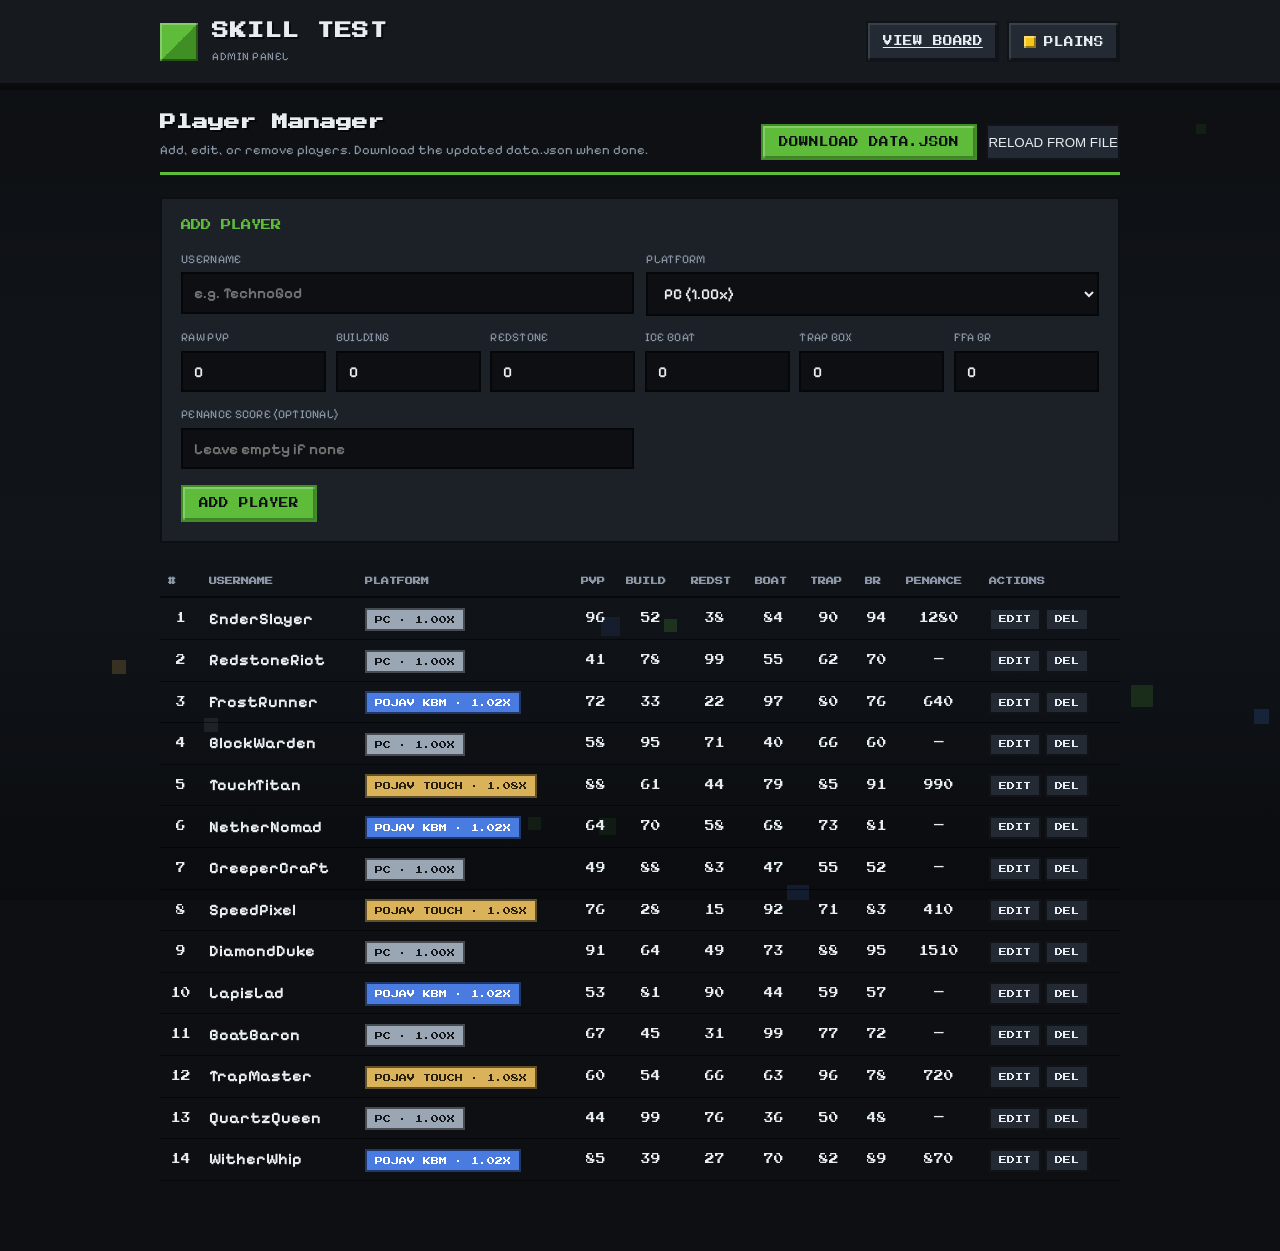
==== admin.html @ 0f064595 "Add secret admin panel for player management Admin page loads existing data.json, shows all players " ====
<!DOCTYPE html>
<html lang="en" data-theme="dark">
<head>
  <meta charset="UTF-8">
  <meta name="viewport" content="width=device-width, initial-scale=1.0">
  <title>Admin — Minecraft Skill Test</title>
  <link rel="preconnect" href="https://fonts.googleapis.com">
  <link rel="preconnect" href="https://fonts.gstatic.com" crossorigin>
  <link href="https://fonts.googleapis.com/css2?family=Press+Start+2P&family=Pixelify+Sans:wght@400;500;600;700&display=swap" rel="stylesheet">
  <link rel="stylesheet" href="./styles.css">
  <style>
    .admin-wrap { position: relative; z-index: 2; padding: 1.5rem 0 3rem; }
    .admin-head { display: flex; align-items: flex-end; justify-content: space-between; gap: 1rem; margin-bottom: 1.4rem; border-bottom: 3px solid var(--grass); padding-bottom: 0.7rem; flex-wrap: wrap; }
    .admin-head h2 { font-family: var(--font-pixel); font-size: 1rem; text-shadow: 2px 2px 0 var(--line-dark); }
    .admin-head p { font-size: 0.82rem; color: var(--text-dim); margin-top: 0.4rem; }
    .admin-actions { display: flex; gap: 0.6rem; flex-wrap: wrap; }
    .btn-grass { background: var(--grass); color: #0d0f12; border: 2px solid var(--grass-dk); font-family: var(--font-pixel); font-size: 0.6rem; padding: 0.7rem 1rem; cursor: pointer; text-transform: uppercase; box-shadow: inset 2px 2px 0 rgba(255,255,255,.25), inset -2px -2px 0 rgba(0,0,0,.3); transition: transform 0.08s ease; }
    .btn-grass:hover { transform: translateY(-1px); }
    .btn-grass:active { transform: translateY(1px); box-shadow: inset 3px 3px 0 rgba(0,0,0,.3); }
    .btn-danger { background: var(--danger); color: #fff; border: 2px solid #b83a2a; }
    .btn-danger:hover { background: #c94433; }
    .btn-ghost { background: var(--slot-2); color: var(--text); border: 2px solid var(--line-dark); }
    .btn-ghost:hover { background: var(--slot); }

    /* Form */
    .form-card { background: var(--slot); border: 2px solid var(--line-dark); padding: 1.2rem; margin-bottom: 1.4rem; }
    .form-title { font-family: var(--font-pixel); font-size: 0.65rem; color: var(--grass); margin-bottom: 1rem; text-transform: uppercase; }
    .form-grid { display: grid; grid-template-columns: 1fr 1fr; gap: 0.8rem; }
    .form-full { grid-column: 1 / -1; }
    .field label { display: block; font-size: 0.75rem; color: var(--text-dim); text-transform: uppercase; letter-spacing: 0.3px; margin-bottom: 0.3rem; }
    .field input, .field select { width: 100%; background: var(--bg); border: 2px solid var(--line-dark); color: var(--text); font-family: var(--font-body); font-size: 0.95rem; font-weight: 600; padding: 0.6rem 0.7rem; }
    .field input:focus, .field select:focus { border-color: var(--grass); outline: none; }
    .field select { cursor: pointer; }
    .form-actions { display: flex; gap: 0.6rem; margin-top: 1rem; }

    /* Skills row */
    .skills-grid { display: grid; grid-template-columns: repeat(6, 1fr); gap: 0.6rem; }
    @media (max-width: 700px) { .skills-grid { grid-template-columns: repeat(3, 1fr); } }
    @media (max-width: 420px) { .skills-grid { grid-template-columns: repeat(2, 1fr); } }

    /* Player table */
    .player-table { width: 100%; border-collapse: collapse; margin-bottom: 1.4rem; }
    .player-table th { font-family: var(--font-pixel); font-size: 0.5rem; text-transform: uppercase; color: var(--text-dim); text-align: left; padding: 0.6rem 0.5rem; border-bottom: 2px solid var(--line-dark); white-space: nowrap; }
    .player-table td { padding: 0.5rem; border-bottom: 1px solid var(--line-dark); vertical-align: middle; }
    .player-table tr:hover td { background: var(--slot-2); }
    .player-table .uname { font-weight: 700; white-space: nowrap; }
    .player-table .score-cell { font-family: var(--font-pixel); font-size: 0.6rem; text-align: center; }
    .player-table .actions-cell { white-space: nowrap; }
    .player-table .actions-cell button { font-family: var(--font-pixel); font-size: 0.5rem; padding: 0.35rem 0.5rem; cursor: pointer; border: 2px solid var(--line-dark); background: var(--slot-2); color: var(--text); margin-right: 0.3rem; }
    .player-table .actions-cell button:hover { background: var(--slot); }
    .player-table .actions-cell button.del:hover { background: var(--danger); color: #fff; border-color: #b83a2a; }

    .empty-msg { text-align: center; color: var(--text-dim); font-family: var(--font-pixel); font-size: 0.65rem; padding: 2rem; }
    .toast { position: fixed; bottom: 1.5rem; right: 1.5rem; background: var(--grass); color: #0d0f12; font-family: var(--font-pixel); font-size: 0.6rem; padding: 0.8rem 1.2rem; border: 2px solid var(--grass-dk); z-index: 100; animation: rise 0.3s ease both; }
  </style>
</head>
<body>
  <canvas id="bg-canvas" aria-hidden="true"></canvas>

  <header class="site-header">
    <div class="container header-inner">
      <div class="brand">
        <span class="brand-block" aria-hidden="true"></span>
        <div class="brand-text">
          <h1>SKILL TEST</h1>
          <p class="brand-sub">Admin Panel</p>
        </div>
      </div>
      <div style="display:flex;gap:0.5rem;">
        <a href="./index.html" class="pixel-btn">VIEW BOARD</a>
        <button id="theme-btn" class="pixel-btn theme-toggle" type="button">
          <span class="theme-icon" aria-hidden="true"></span>
          <span class="theme-label">PLAINS</span>
        </button>
      </div>
    </div>
  </header>

  <main class="container admin-wrap">
    <section class="admin-head">
      <div>
        <h2>Player Manager</h2>
        <p>Add, edit, or remove players. Download the updated data.json when done.</p>
      </div>
      <div class="admin-actions">
        <button id="btn-download" class="btn-grass" type="button">DOWNLOAD DATA.JSON</button>
        <button id="btn-reset" class="btn-ghost" type="button">RELOAD FROM FILE</button>
      </div>
    </section>

    <!-- Add / Edit form -->
    <div class="form-card" id="form-card">
      <div class="form-title" id="form-title">ADD PLAYER</div>
      <form id="player-form" autocomplete="off">
        <input type="hidden" id="edit-index" value="-1">
        <div class="form-grid">
          <div class="field">
            <label for="f-username">Username</label>
            <input type="text" id="f-username" required placeholder="e.g. TechnoGod">
          </div>
          <div class="field">
            <label for="f-platform">Platform</label>
            <select id="f-platform">
              <option value="pc">PC (1.00x)</option>
              <option value="pojav_kbm">Pojav KBM (1.02x)</option>
              <option value="pojav_touch">Pojav Touch (1.08x)</option>
            </select>
          </div>
        </div>
        <div class="skills-grid" style="margin-top:0.8rem;">
          <div class="field"><label for="f-raw_pvp">Raw PvP</label><input type="number" id="f-raw_pvp" min="0" max="100" value="0"></div>
          <div class="field"><label for="f-building">Building</label><input type="number" id="f-building" min="0" max="100" value="0"></div>
          <div class="field"><label for="f-redstone">Redstone</label><input type="number" id="f-redstone" min="0" max="100" value="0"></div>
          <div class="field"><label for="f-ice_boat">Ice Boat</label><input type="number" id="f-ice_boat" min="0" max="100" value="0"></div>
          <div class="field"><label for="f-trap_box">Trap Box</label><input type="number" id="f-trap_box" min="0" max="100" value="0"></div>
          <div class="field"><label for="f-ffa_br">FFA BR</label><input type="number" id="f-ffa_br" min="0" max="100" value="0"></div>
        </div>
        <div class="form-grid" style="margin-top:0.8rem;">
          <div class="field">
            <label for="f-penance">Penance Score (optional)</label>
            <input type="number" id="f-penance" min="0" placeholder="Leave empty if none">
          </div>
        </div>
        <div class="form-actions">
          <button type="submit" class="btn-grass" id="form-submit">ADD PLAYER</button>
          <button type="button" class="btn-ghost" id="form-cancel" style="display:none;">CANCEL EDIT</button>
        </div>
      </form>
    </div>

    <!-- Player table -->
    <div style="overflow-x:auto;">
      <table class="player-table" id="player-table">
        <thead>
          <tr>
            <th>#</th><th>Username</th><th>Platform</th>
            <th>PvP</th><th>Build</th><th>Redst</th>
            <th>Boat</th><th>Trap</th><th>BR</th>
            <th>Penance</th><th>Actions</th>
          </tr>
        </thead>
        <tbody id="table-body"></tbody>
      </table>
    </div>
    <p class="empty-msg" id="empty-msg" hidden>No players yet. Add one above.</p>
  </main>

  <script src="./admin.js"></script>
</body>
</html>
---- styles.css ----
/* ============================================================
   Minecraft Skill Test — in-game UI world
   Right angles only. Beveled slots. Grass-green accent.
   ============================================================ */

:root {
  --bg: #0d0f12;
  --bg-grad: #0d0f12 0%, #11151a 60%, #0a0c0f 100%;
  --panel: #161a1f;
  --slot: #1c2128;
  --slot-2: #232a33;
  --line-light: rgba(255, 255, 255, 0.10);
  --line-dark: rgba(0, 0, 0, 0.55);
  --text: #e8edf2;
  --text-dim: #8b97a6;
  --grass: #5fbb3a;
  --grass-dk: #3f8f24;
  --gold: #f5c518;
  --silver: #c7d0db;
  --bronze: #cd7f32;
  --lapis: #4a7be0;
  --sand: #d9b25a;
  --stone: #9aa6b4;
  --danger: #e0533d;
  --shadow: 0 10px 30px rgba(0, 0, 0, 0.45);
  --font-pixel: "Press Start 2P", monospace;
  --font-body: "Pixelify Sans", "Inter", system-ui, -apple-system, sans-serif;
}

[data-theme="light"] {
  --bg: #d7e0cd;
  --bg-grad: #d7e0cd 0%, #e7ecdf 55%, #cdd8c1 100%;
  --panel: #eef2ea;
  --slot: #ffffff;
  --slot-2: #f3f6ef;
  --line-light: rgba(255, 255, 255, 0.9);
  --line-dark: rgba(70, 90, 60, 0.35);
  --text: #1c241c;
  --text-dim: #5c6b54;
  --grass: #3f8f24;
  --grass-dk: #2f6e1a;
  --shadow: 0 10px 30px rgba(60, 80, 50, 0.25);
}

* { margin: 0; padding: 0; box-sizing: border-box; border-radius: 0 !important; }

html { scroll-behavior: smooth; }

body {
  font-family: var(--font-body);
  background: var(--bg);
  background-image: linear-gradient(var(--bg-grad));
  background-attachment: fixed;
  color: var(--text);
  min-height: 100vh;
  line-height: 1.5;
  -webkit-font-smoothing: antialiased;
  overflow-x: hidden;
}

#bg-canvas {
  position: fixed;
  inset: 0;
  width: 100%;
  height: 100%;
  z-index: 0;
  pointer-events: none;
  opacity: 0.5;
}

.container { width: min(960px, 92vw); margin: 0 auto; }

/* ---------- Bevel helper (Minecraft slot look) ---------- */
.bevel,
.pixel-btn,
.cat-tab,
.rank-row,
.search-wrap,
.modal-window,
.stat-cell {
  box-shadow:
    inset 2px 2px 0 var(--line-light),
    inset -2px -2px 0 var(--line-dark);
}

/* ---------- Header ---------- */
.site-header {
  position: relative;
  z-index: 2;
  background: var(--panel);
  border-bottom: 3px solid var(--line-dark);
  box-shadow: 0 4px 0 rgba(0, 0, 0, 0.35);
}
.header-inner {
  display: flex;
  align-items: center;
  justify-content: space-between;
  padding: 1.1rem 0;
  gap: 1rem;
}
.brand { display: flex; align-items: center; gap: 0.9rem; }
.brand-block {
  width: 38px; height: 38px;
  background:
    linear-gradient(135deg, var(--grass) 0 50%, var(--grass-dk) 50% 100%);
  box-shadow: inset 2px 2px 0 rgba(255,255,255,.25), inset -2px -2px 0 rgba(0,0,0,.4);
  animation: bob 3.2s ease-in-out infinite;
}
@keyframes bob { 0%,100% { transform: translateY(0); } 50% { transform: translateY(-4px); } }
.brand-text h1 {
  font-family: var(--font-pixel);
  font-size: 1.05rem;
  letter-spacing: 0.5px;
  color: var(--text);
  text-shadow: 2px 2px 0 var(--line-dark);
}
.brand-sub {
  font-size: 0.72rem;
  color: var(--text-dim);
  letter-spacing: 0.5px;
  margin-top: 0.35rem;
  text-transform: uppercase;
}

/* ---------- Pixel buttons ---------- */
.pixel-btn {
  font-family: var(--font-pixel);
  font-size: 0.6rem;
  color: var(--text);
  background: var(--slot-2);
  border: 2px solid var(--line-dark);
  padding: 0.7rem 0.9rem;
  cursor: pointer;
  display: inline-flex;
  align-items: center;
  gap: 0.5rem;
  text-transform: uppercase;
  transition: transform 0.08s ease, background 0.15s ease;
}
.pixel-btn:hover { background: var(--slot); transform: translateY(-1px); }
.pixel-btn:active { transform: translateY(1px); box-shadow: inset 3px 3px 0 var(--line-dark); }
.theme-toggle .theme-icon {
  width: 12px; height: 12px;
  background: var(--gold);
  box-shadow: inset 2px 2px 0 rgba(255,255,255,.4), inset -2px -2px 0 rgba(0,0,0,.4);
}
[data-theme="light"] .theme-toggle .theme-icon { background: #f2c94c; border-radius: 50% !important; }

/* ---------- Category nav ---------- */
.cat-nav {
  position: relative;
  z-index: 2;
  background: var(--panel);
  border-bottom: 2px solid var(--line-dark);
}
.cat-scroll {
  display: flex;
  gap: 0.5rem;
  overflow-x: auto;
  padding: 0.7rem 0;
  scrollbar-width: thin;
}
.cat-tab {
  flex: 0 0 auto;
  font-family: var(--font-pixel);
  font-size: 0.55rem;
  letter-spacing: 0.3px;
  color: var(--text-dim);
  background: var(--slot);
  border: 2px solid var(--line-dark);
  padding: 0.7rem 0.8rem;
  cursor: pointer;
  white-space: nowrap;
  text-transform: uppercase;
  transition: color 0.12s ease, background 0.12s ease, transform 0.08s ease;
}
.cat-tab:hover { color: var(--text); transform: translateY(-1px); }
.cat-tab.active {
  color: #0d0f12;
  background: var(--grass);
  border-color: var(--grass-dk);
  text-shadow: none;
}
[data-theme="light"] .cat-tab.active { color: #fff; }

/* ---------- Main ---------- */
.main { position: relative; z-index: 2; padding: 1.8rem 0 3rem; }
.board-head {
  display: flex;
  align-items: flex-end;
  justify-content: space-between;
  gap: 1rem;
  margin-bottom: 1.1rem;
  border-bottom: 3px solid var(--grass);
  padding-bottom: 0.7rem;
}
.board-head h2 {
  font-family: var(--font-pixel);
  font-size: 1.1rem;
  color: var(--text);
  text-shadow: 2px 2px 0 var(--line-dark);
}
.view-desc { font-size: 0.8rem; color: var(--text-dim); margin-top: 0.5rem; max-width: 60ch; }
.count-pill {
  font-family: var(--font-pixel);
  font-size: 0.6rem;
  background: var(--slot);
  border: 2px solid var(--line-dark);
  padding: 0.6rem 0.8rem;
  color: var(--grass);
  white-space: nowrap;
}

/* ---------- Search ---------- */
.search-wrap {
  position: relative;
  background: var(--slot);
  border: 2px solid var(--line-dark);
  margin-bottom: 1.4rem;
  display: flex;
  align-items: center;
}
.search-icon {
  width: 16px; height: 16px;
  margin-left: 1rem;
  background: var(--text-dim);
  clip-path: polygon(0 0, 70% 0, 100% 30%, 100% 100%, 70% 100%, 0 70%);
  flex: 0 0 auto;
}
#search-input {
  flex: 1;
  background: transparent;
  border: none;
  outline: none;
  color: var(--text);
  font-family: var(--font-body);
  font-size: 1rem;
  font-weight: 600;
  padding: 0.95rem 1rem;
}
#search-input::placeholder { color: var(--text-dim); font-weight: 500; }

/* ---------- Rank list ---------- */
.rank-list { list-style: none; display: flex; flex-direction: column; gap: 0.6rem; }
.rank-row {
  display: grid;
  grid-template-columns: 56px 48px 1fr auto;
  align-items: center;
  gap: 0.9rem;
  background: var(--slot);
  border: 2px solid var(--line-dark);
  padding: 0.7rem 0.9rem;
  cursor: pointer;
  transition: transform 0.1s ease, border-color 0.12s ease, background 0.12s ease;
  animation: rise 0.4s cubic-bezier(0.16, 1, 0.3, 1) both;
}
@keyframes rise {
  from { opacity: 0; transform: translateY(14px); }
  to { opacity: 1; transform: translateY(0); }
}
.rank-row:hover { transform: translateY(-2px); border-color: var(--grass); background: var(--slot-2); }
.rank-row:focus-visible { outline: 3px solid var(--grass); outline-offset: 2px; }

.rank-num {
  font-family: var(--font-pixel);
  font-size: 0.85rem;
  text-align: center;
  color: var(--text-dim);
}
.rank-row.top1 .rank-num { color: var(--gold); }
.rank-row.top2 .rank-num { color: var(--silver); }
.rank-row.top3 .rank-num { color: var(--bronze); }
.rank-row.top1, .rank-row.top2, .rank-row.top3 {
  border-color: currentColor;
}
.rank-row.top1 { border-color: var(--gold); }
.rank-row.top2 { border-color: var(--silver); }
.rank-row.top3 { border-color: var(--bronze); }

.avatar {
  width: 48px; height: 48px;
  background: var(--slot-2);
  border: 2px solid var(--line-dark);
  object-fit: cover;
  image-rendering: pixelated;
}
.avatar-fallback {
  display: flex; align-items: center; justify-content: center;
  font-family: var(--font-pixel); font-size: 0.7rem; color: var(--text);
}

.player-main { min-width: 0; }
.player-name {
  font-weight: 800;
  font-size: 1.05rem;
  letter-spacing: 0.2px;
  white-space: nowrap; overflow: hidden; text-overflow: ellipsis;
}
.player-sub { display: flex; align-items: center; gap: 0.5rem; margin-top: 0.3rem; }

/* XP-bar score */
.score-wrap { display: flex; align-items: center; gap: 0.7rem; }
.xp-track {
  width: 130px; height: 14px;
  background: var(--line-dark);
  border: 2px solid #000;
  box-shadow: inset 1px 1px 0 rgba(0,0,0,.6);
  overflow: hidden;
}
.xp-fill {
  height: 100%;
  width: 100%;
  transform: scaleX(0);
  transform-origin: left center;
  background: linear-gradient(180deg, var(--grass) 0%, var(--grass-dk) 100%);
  box-shadow: inset 0 2px 0 rgba(255,255,255,.25);
  transition: transform 0.6s cubic-bezier(0.16, 1, 0.3, 1);
}
.score-num {
  font-family: var(--font-pixel);
  font-size: 0.8rem;
  color: var(--text);
  min-width: 42px;
  text-align: right;
}

/* ---------- Badges ---------- */
.badge {
  font-family: var(--font-pixel);
  font-size: 0.5rem;
  padding: 0.35rem 0.5rem;
  border: 2px solid var(--line-dark);
  text-transform: uppercase;
  white-space: nowrap;
}
.badge-pc { background: var(--stone); color: #11151a; }
.badge-kbm { background: var(--lapis); color: #fff; }
.badge-touch { background: var(--sand); color: #2a200a; }

/* ---------- Empty ---------- */
.empty-state {
  text-align: center;
  color: var(--text-dim);
  font-family: var(--font-pixel);
  font-size: 0.7rem;
  padding: 3rem 1rem;
}

/* ---------- Footer ---------- */
.site-footer {
  position: relative; z-index: 2;
  background: var(--panel);
  border-top: 3px solid var(--line-dark);
  margin-top: 2rem;
  padding: 1.4rem 0;
}
.footer-inner { display: flex; flex-direction: column; gap: 0.8rem; }
.legend { display: flex; flex-wrap: wrap; align-items: center; gap: 0.6rem; }
.legend-title { font-family: var(--font-pixel); font-size: 0.55rem; color: var(--text-dim); margin-right: 0.3rem; }
.footer-note { font-size: 0.78rem; color: var(--text-dim); }

/* ---------- Modal ---------- */
.modal-bg {
  position: fixed; inset: 0;
  background: rgba(0, 0, 0, 0.72);
  display: none;
  align-items: center; justify-content: center;
  z-index: 50; padding: 1rem;
}
.modal-bg.is-open { display: flex; animation: fade 0.2s ease both; }
@keyframes fade { from { opacity: 0; } to { opacity: 1; } }
.modal-window {
  width: min(520px, 94vw);
  background: var(--panel);
  border: 3px solid var(--line-dark);
  padding: 1.4rem;
  animation: pop 0.25s cubic-bezier(0.16, 1, 0.3, 1) both;
}
@keyframes pop { from { transform: scale(0.94); opacity: 0; } to { transform: scale(1); opacity: 1; } }
.modal-header { display: flex; align-items: center; justify-content: space-between; gap: 1rem; margin-bottom: 1.2rem; }
.modal-id { display: flex; align-items: center; gap: 0.8rem; }
.modal-head { width: 48px; height: 48px; border: 2px solid var(--line-dark); image-rendering: pixelated; background: var(--slot-2); }
.modal-header h3 { font-family: var(--font-pixel); font-size: 0.85rem; color: var(--text); margin-bottom: 0.4rem; }
.modal-close { padding: 0.5rem 0.7rem; font-size: 0.7rem; }
.modal-overall {
  display: flex; align-items: baseline; justify-content: space-between;
  background: var(--slot); border: 2px solid var(--line-dark);
  padding: 0.9rem 1rem; margin-bottom: 1.1rem;
}
.modal-overall-label { font-family: var(--font-pixel); font-size: 0.6rem; color: var(--text-dim); }
.modal-overall-val { font-family: var(--font-pixel); font-size: 1.4rem; color: var(--grass); }
.stat-grid { display: grid; grid-template-columns: 1fr 1fr; gap: 0.7rem; }
.stat-cell { background: var(--slot); border: 2px solid var(--line-dark); padding: 0.7rem 0.8rem; }
.stat-name { font-size: 0.72rem; color: var(--text-dim); text-transform: uppercase; letter-spacing: 0.4px; margin-bottom: 0.5rem; }
.stat-bar { height: 10px; background: var(--line-dark); border: 1px solid #000; overflow: hidden; margin-bottom: 0.4rem; }
.stat-bar > span { display: block; height: 100%; background: linear-gradient(180deg, var(--grass), var(--grass-dk)); }
.stat-val { font-family: var(--font-pixel); font-size: 0.7rem; color: var(--text); }
.penance-row {
  display: none; align-items: center; justify-content: space-between;
  margin-top: 1.1rem; padding: 0.9rem 1rem;
  background: linear-gradient(180deg, rgba(224,83,61,.18), rgba(224,83,61,.06));
  border: 2px solid var(--danger);
}
.penance-row.is-visible { display: flex; }
.penance-label { font-family: var(--font-pixel); font-size: 0.6rem; color: var(--danger); }
.penance-val { font-family: var(--font-pixel); font-size: 1rem; color: var(--text); }

/* ---------- Responsive ---------- */
@media (max-width: 620px) {
  .brand-text h1 { font-size: 0.8rem; }
  .brand-sub { display: none; }
  .board-head { flex-direction: column; align-items: flex-start; gap: 0.6rem; }
  .rank-row { grid-template-columns: 40px 40px 1fr; }
  .score-wrap { grid-column: 1 / -1; margin-top: 0.4rem; }
  .xp-track { flex: 1; width: auto; }
  .stat-grid { grid-template-columns: 1fr; }
}

@media (prefers-reduced-motion: reduce) {
  *, *::before, *::after { animation: none !important; transition: none !important; }
}
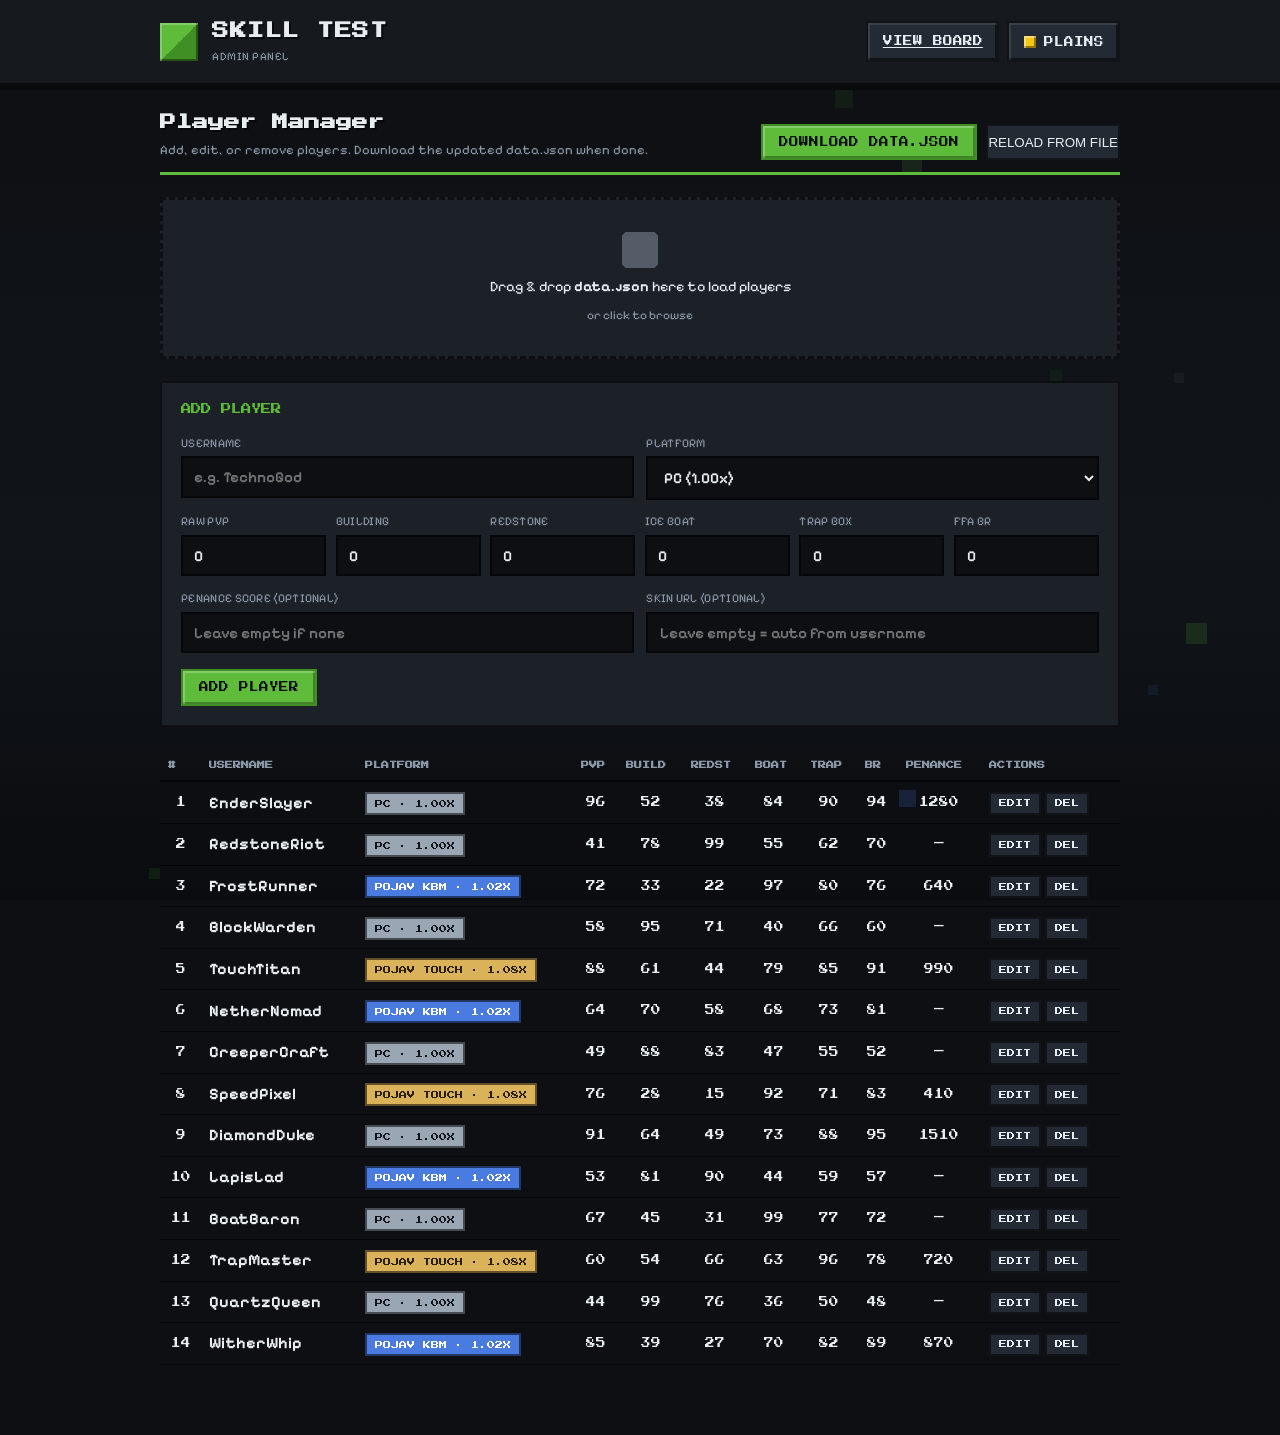
==== commit 048bd540: "Add drag-drop data loading, skin URL field, and avatar caching Admin page: drag-and-drop zone for da" ====
--- a/admin.html
+++ b/admin.html
@@ -52,6 +52,17 @@
 
     .empty-msg { text-align: center; color: var(--text-dim); font-family: var(--font-pixel); font-size: 0.65rem; padding: 2rem; }
     .toast { position: fixed; bottom: 1.5rem; right: 1.5rem; background: var(--grass); color: #0d0f12; font-family: var(--font-pixel); font-size: 0.6rem; padding: 0.8rem 1.2rem; border: 2px solid var(--grass-dk); z-index: 100; animation: rise 0.3s ease both; }
+
+    /* Drop zone */
+    .drop-zone { border: 3px dashed var(--line-dark); background: var(--slot); margin-bottom: 1.4rem; cursor: pointer; transition: border-color 0.2s, background 0.2s; }
+    .drop-zone.over { border-color: var(--grass); background: var(--slot-2); }
+    .drop-inner { display: flex; flex-direction: column; align-items: center; gap: 0.5rem; padding: 2rem 1rem; text-align: center; }
+    .drop-icon { width: 36px; height: 36px; background: var(--text-dim); clip-path: polygon(10% 0, 90% 0, 100% 10%, 100% 90%, 90% 100%, 10% 100%, 0 90%, 0 10%); opacity: 0.5; }
+    .drop-text { font-size: 0.9rem; color: var(--text); margin: 0; }
+    .drop-sub { font-size: 0.75rem; color: var(--text-dim); margin: 0; }
+
+    /* Skin preview in table */
+    .skin-thumb { width: 28px; height: 28px; image-rendering: pixelated; border: 1px solid var(--line-dark); vertical-align: middle; margin-right: 0.3rem; background: var(--slot-2); }
   </style>
 </head>
 <body>
@@ -88,6 +99,16 @@
       </div>
     </section>
 
+    <!-- Drop zone -->
+    <div id="drop-zone" class="drop-zone">
+      <div class="drop-inner">
+        <span class="drop-icon" aria-hidden="true"></span>
+        <p class="drop-text">Drag & drop <strong>data.json</strong> here to load players</p>
+        <p class="drop-sub">or click to browse</p>
+        <input type="file" id="file-input" accept=".json" hidden>
+      </div>
+    </div>
+
     <!-- Add / Edit form -->
     <div class="form-card" id="form-card">
       <div class="form-title" id="form-title">ADD PLAYER</div>
@@ -120,6 +141,10 @@
             <label for="f-penance">Penance Score (optional)</label>
             <input type="number" id="f-penance" min="0" placeholder="Leave empty if none">
           </div>
+          <div class="field">
+            <label for="f-skin">Skin URL (optional)</label>
+            <input type="url" id="f-skin" placeholder="Leave empty = auto from username">
+          </div>
         </div>
         <div class="form-actions">
           <button type="submit" class="btn-grass" id="form-submit">ADD PLAYER</button>
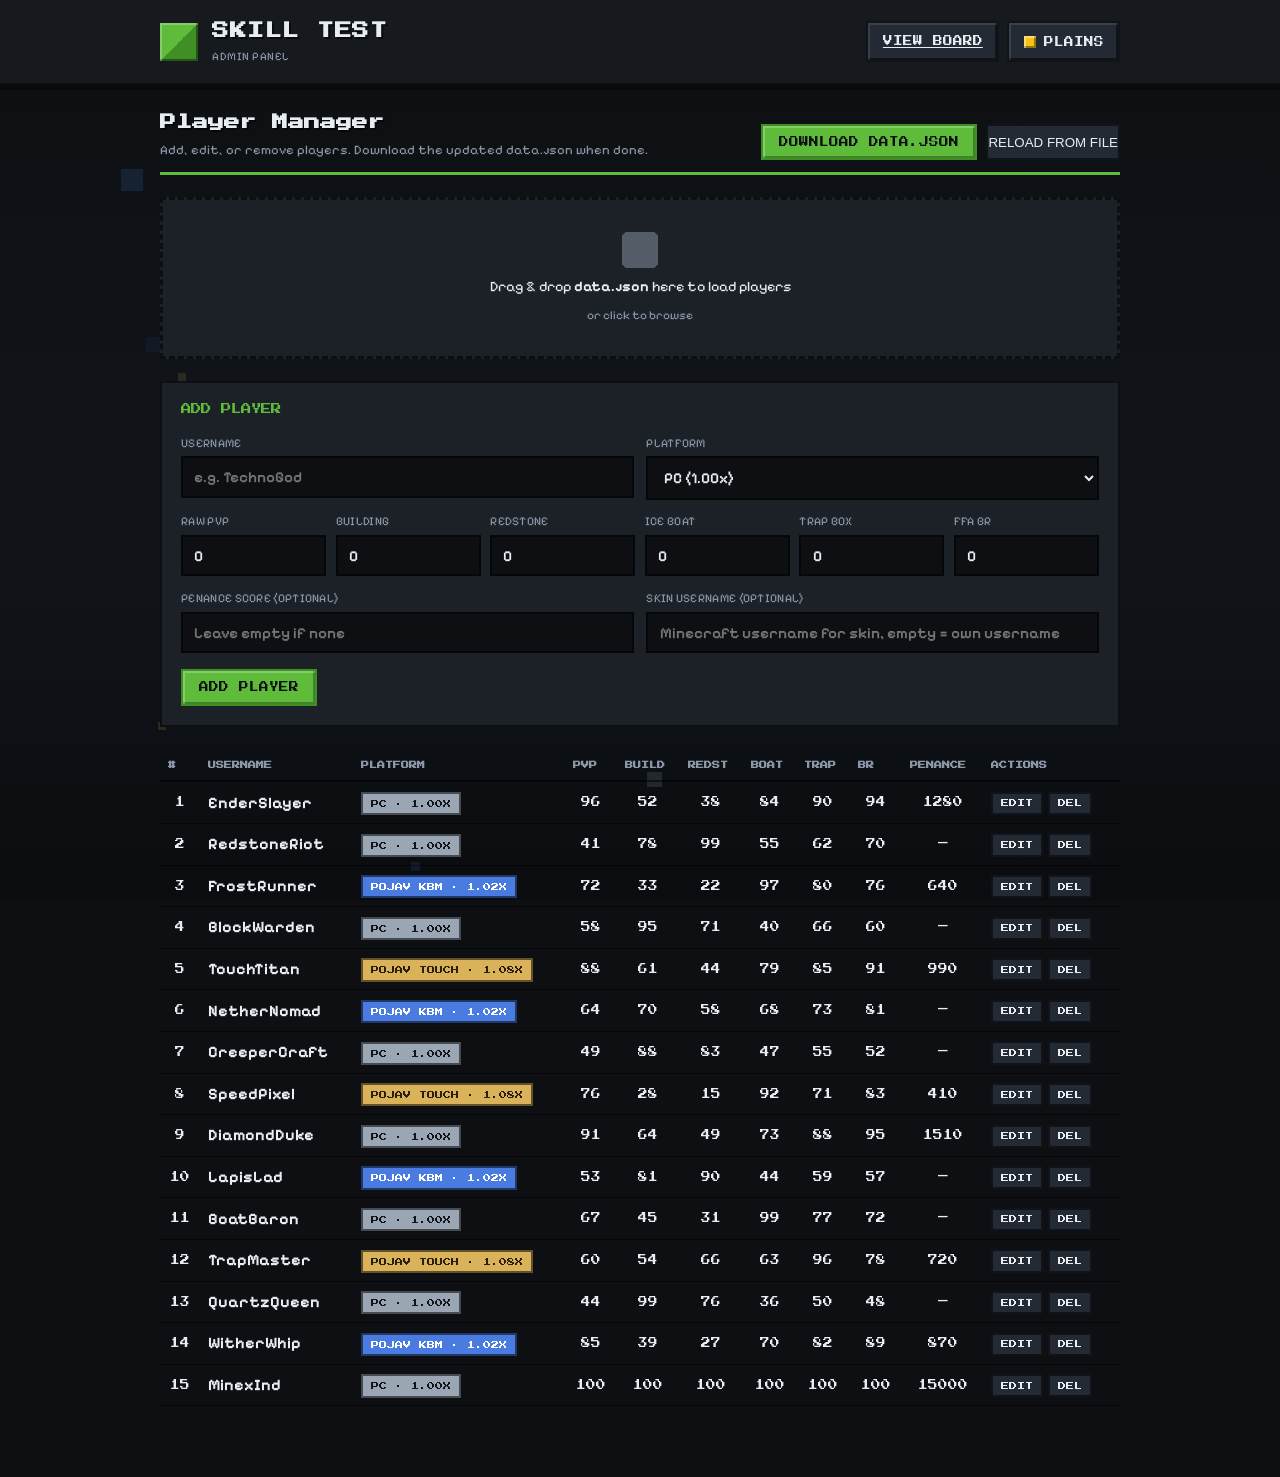
==== commit 6620ffdb: "Fix skin field to use Minecraft username, add cache-busting Skin field now takes a Minecraft usernam" ====
--- a/admin.html
+++ b/admin.html
@@ -142,8 +142,8 @@
             <input type="number" id="f-penance" min="0" placeholder="Leave empty if none">
           </div>
           <div class="field">
-            <label for="f-skin">Skin URL (optional)</label>
-            <input type="url" id="f-skin" placeholder="Leave empty = auto from username">
+            <label for="f-skin">Skin Username (optional)</label>
+            <input type="text" id="f-skin" placeholder="Minecraft username for skin, empty = own username">
           </div>
         </div>
         <div class="form-actions">
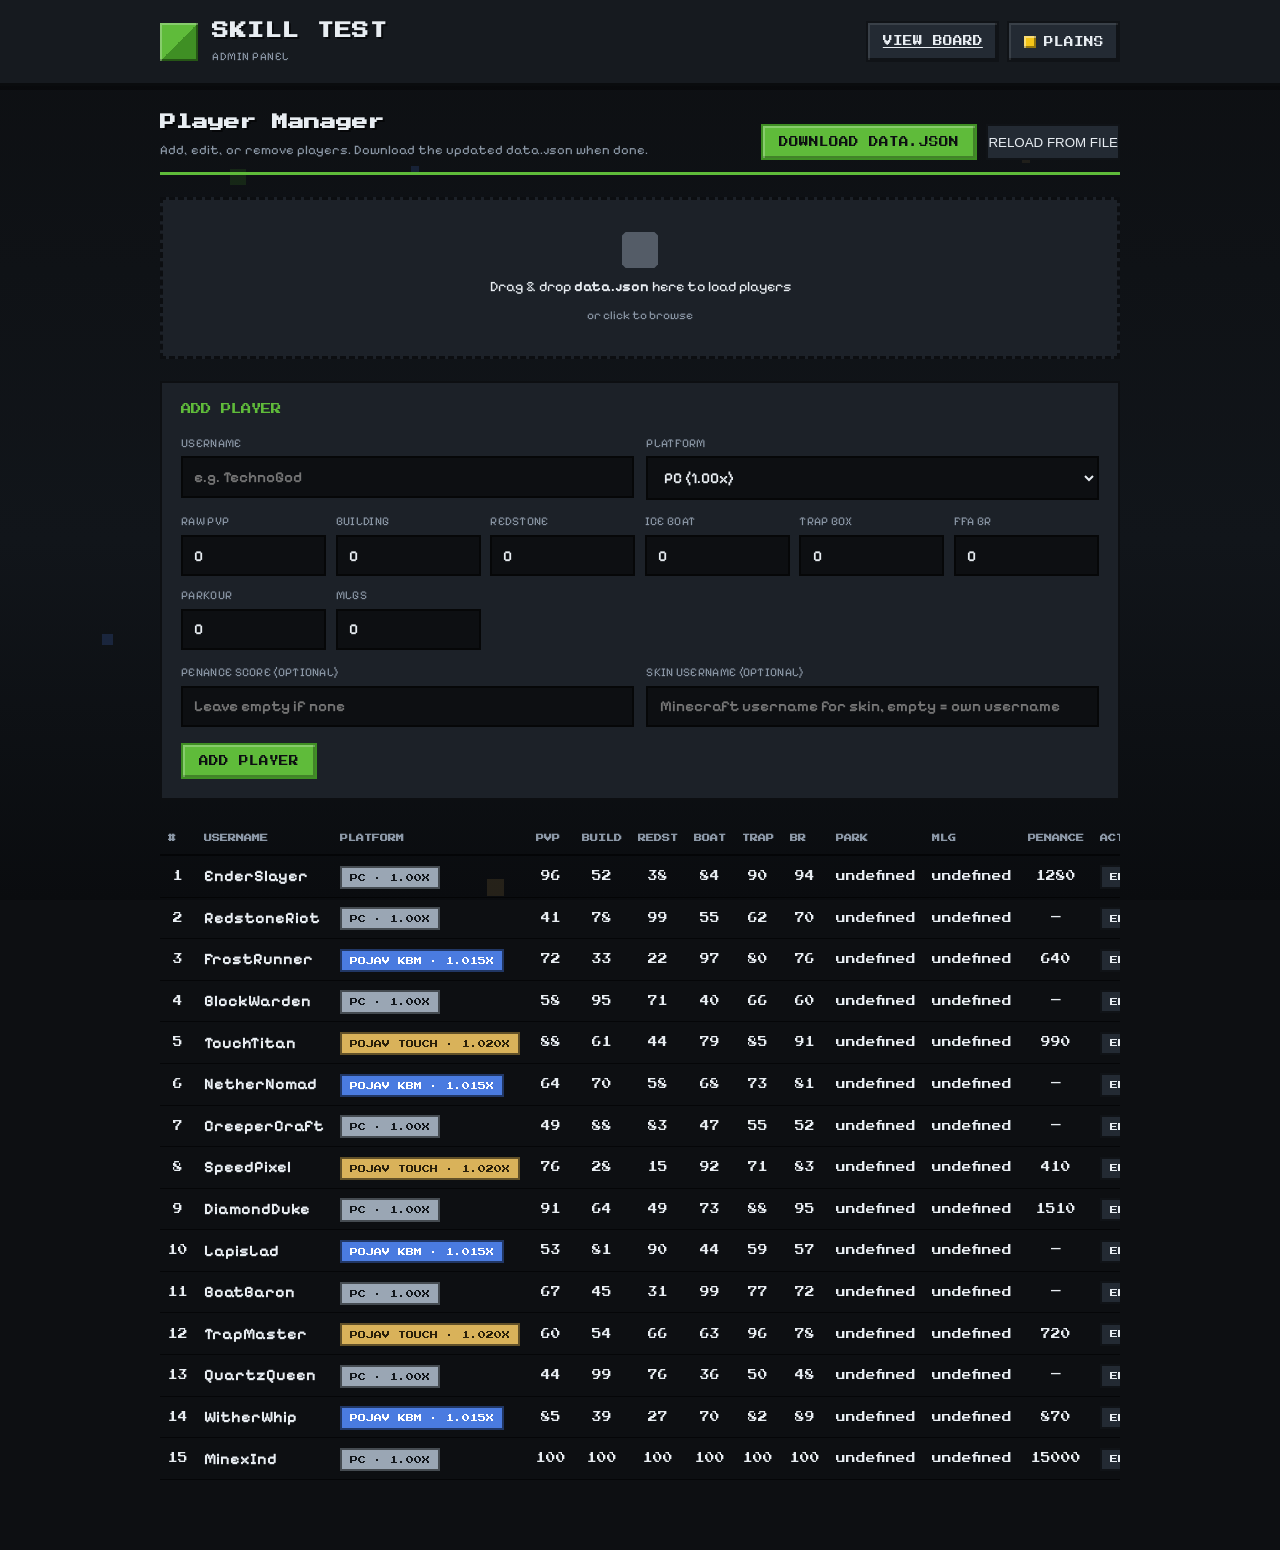
==== commit 165b5e4c: "Update to 8-skill system: add Parkour + MLGs, fix equalization New skills: Parkour (5pts/challenge) " ====
--- a/admin.html
+++ b/admin.html
@@ -129,12 +129,14 @@
           </div>
         </div>
         <div class="skills-grid" style="margin-top:0.8rem;">
-          <div class="field"><label for="f-raw_pvp">Raw PvP</label><input type="number" id="f-raw_pvp" min="0" max="100" value="0"></div>
+          <div class="field"><label for="f-raw_pvp">Raw PvP</label><input type="number" id="f-raw_pvp" min="0" value="0"></div>
           <div class="field"><label for="f-building">Building</label><input type="number" id="f-building" min="0" max="100" value="0"></div>
-          <div class="field"><label for="f-redstone">Redstone</label><input type="number" id="f-redstone" min="0" max="100" value="0"></div>
-          <div class="field"><label for="f-ice_boat">Ice Boat</label><input type="number" id="f-ice_boat" min="0" max="100" value="0"></div>
+          <div class="field"><label for="f-redstone">Redstone</label><input type="number" id="f-redstone" min="0" max="20" value="0"></div>
+          <div class="field"><label for="f-ice_boat">Ice Boat</label><input type="number" id="f-ice_boat" min="0" value="0"></div>
           <div class="field"><label for="f-trap_box">Trap Box</label><input type="number" id="f-trap_box" min="0" max="100" value="0"></div>
-          <div class="field"><label for="f-ffa_br">FFA BR</label><input type="number" id="f-ffa_br" min="0" max="100" value="0"></div>
+          <div class="field"><label for="f-ffa_br">FFA BR</label><input type="number" id="f-ffa_br" min="0" value="0"></div>
+          <div class="field"><label for="f-parkour">Parkour</label><input type="number" id="f-parkour" min="0" value="0"></div>
+          <div class="field"><label for="f-mlg">MLGs</label><input type="number" id="f-mlg" min="0" value="0"></div>
         </div>
         <div class="form-grid" style="margin-top:0.8rem;">
           <div class="field">
@@ -161,7 +163,7 @@
             <th>#</th><th>Username</th><th>Platform</th>
             <th>PvP</th><th>Build</th><th>Redst</th>
             <th>Boat</th><th>Trap</th><th>BR</th>
-            <th>Penance</th><th>Actions</th>
+            <th>Park</th><th>MLG</th><th>Penance</th><th>Actions</th>
           </tr>
         </thead>
         <tbody id="table-body"></tbody>
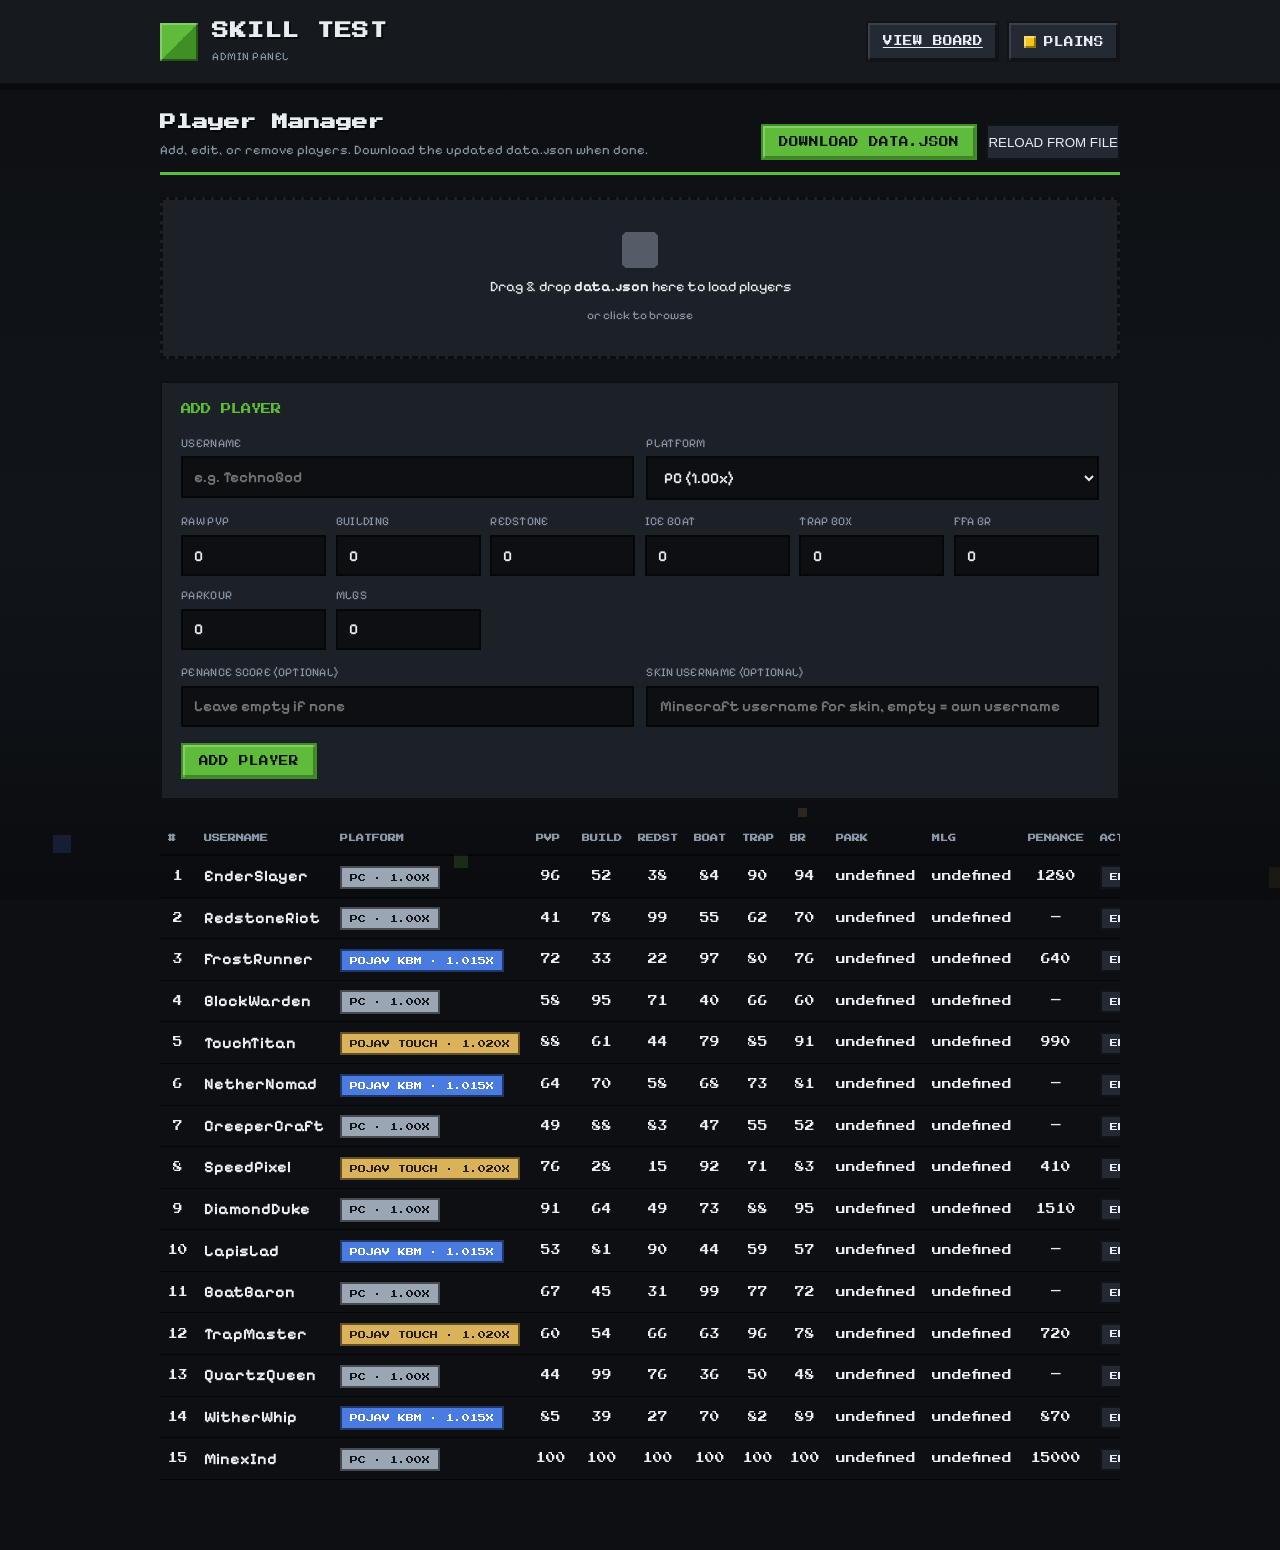
==== commit 0e70930a: "Add cache-busting to CSS link to force browser re-fetch Browser was serving cached old styles.css. A" ====
--- a/admin.html
+++ b/admin.html
@@ -7,7 +7,7 @@
   <link rel="preconnect" href="https://fonts.googleapis.com">
   <link rel="preconnect" href="https://fonts.gstatic.com" crossorigin>
   <link href="https://fonts.googleapis.com/css2?family=Press+Start+2P&family=Pixelify+Sans:wght@400;500;600;700&display=swap" rel="stylesheet">
-  <link rel="stylesheet" href="./styles.css">
+  <link rel="stylesheet" href="./styles.css?v=2">
   <style>
     .admin-wrap { position: relative; z-index: 2; padding: 1.5rem 0 3rem; }
     .admin-head { display: flex; align-items: flex-end; justify-content: space-between; gap: 1rem; margin-bottom: 1.4rem; border-bottom: 3px solid var(--grass); padding-bottom: 0.7rem; flex-wrap: wrap; }
--- a/styles.css
+++ b/styles.css
@@ -151,13 +151,13 @@
   position: relative;
   z-index: 2;
   background: var(--panel);
-  border-bottom: 2px solid var(--line-dark);
+  border-bottom: 3px solid var(--line-dark);
 }
 .cat-scroll {
   display: flex;
-  gap: 0.5rem;
+  gap: 0;
   overflow-x: auto;
-  padding: 0.7rem 0;
+  padding: 0;
   scrollbar-width: thin;
 }
 .cat-tab {
@@ -167,18 +167,21 @@
   letter-spacing: 0.3px;
   color: var(--text-dim);
   background: var(--slot);
-  border: 2px solid var(--line-dark);
-  padding: 0.7rem 0.8rem;
+  border: none;
+  border-right: 2px solid var(--line-dark);
+  border-bottom: 3px solid transparent;
+  padding: 1rem 1.2rem;
   cursor: pointer;
   white-space: nowrap;
   text-transform: uppercase;
-  transition: color 0.12s ease, background 0.12s ease, transform 0.08s ease;
-}
-.cat-tab:hover { color: var(--text); transform: translateY(-1px); }
+  transition: color 0.12s ease, background 0.12s ease, border-bottom-color 0.12s ease;
+}
+.cat-tab:last-child { border-right: none; }
+.cat-tab:hover { color: var(--text); background: var(--slot-2); }
 .cat-tab.active {
   color: #0d0f12;
   background: var(--grass);
-  border-color: var(--grass-dk);
+  border-bottom: 3px solid var(--grass-dk);
   text-shadow: none;
 }
 [data-theme="light"] .cat-tab.active { color: #fff; }
